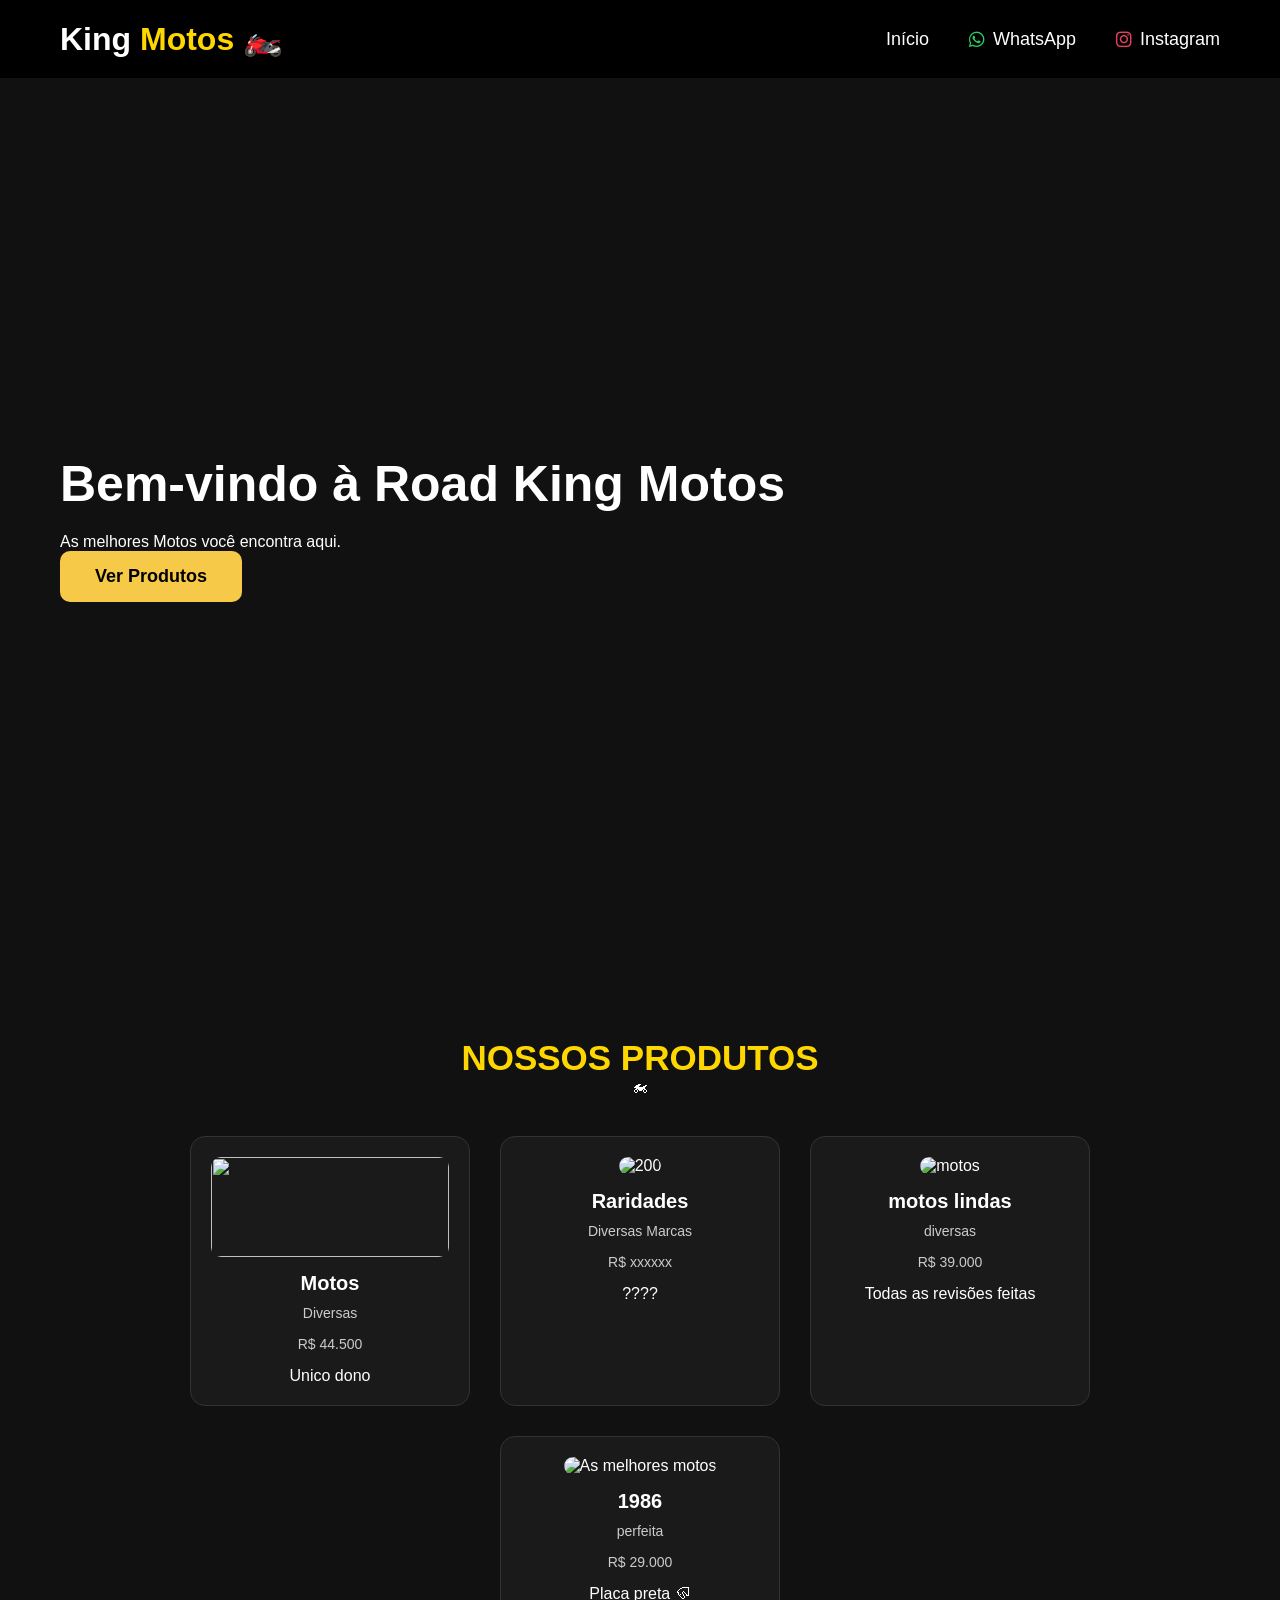
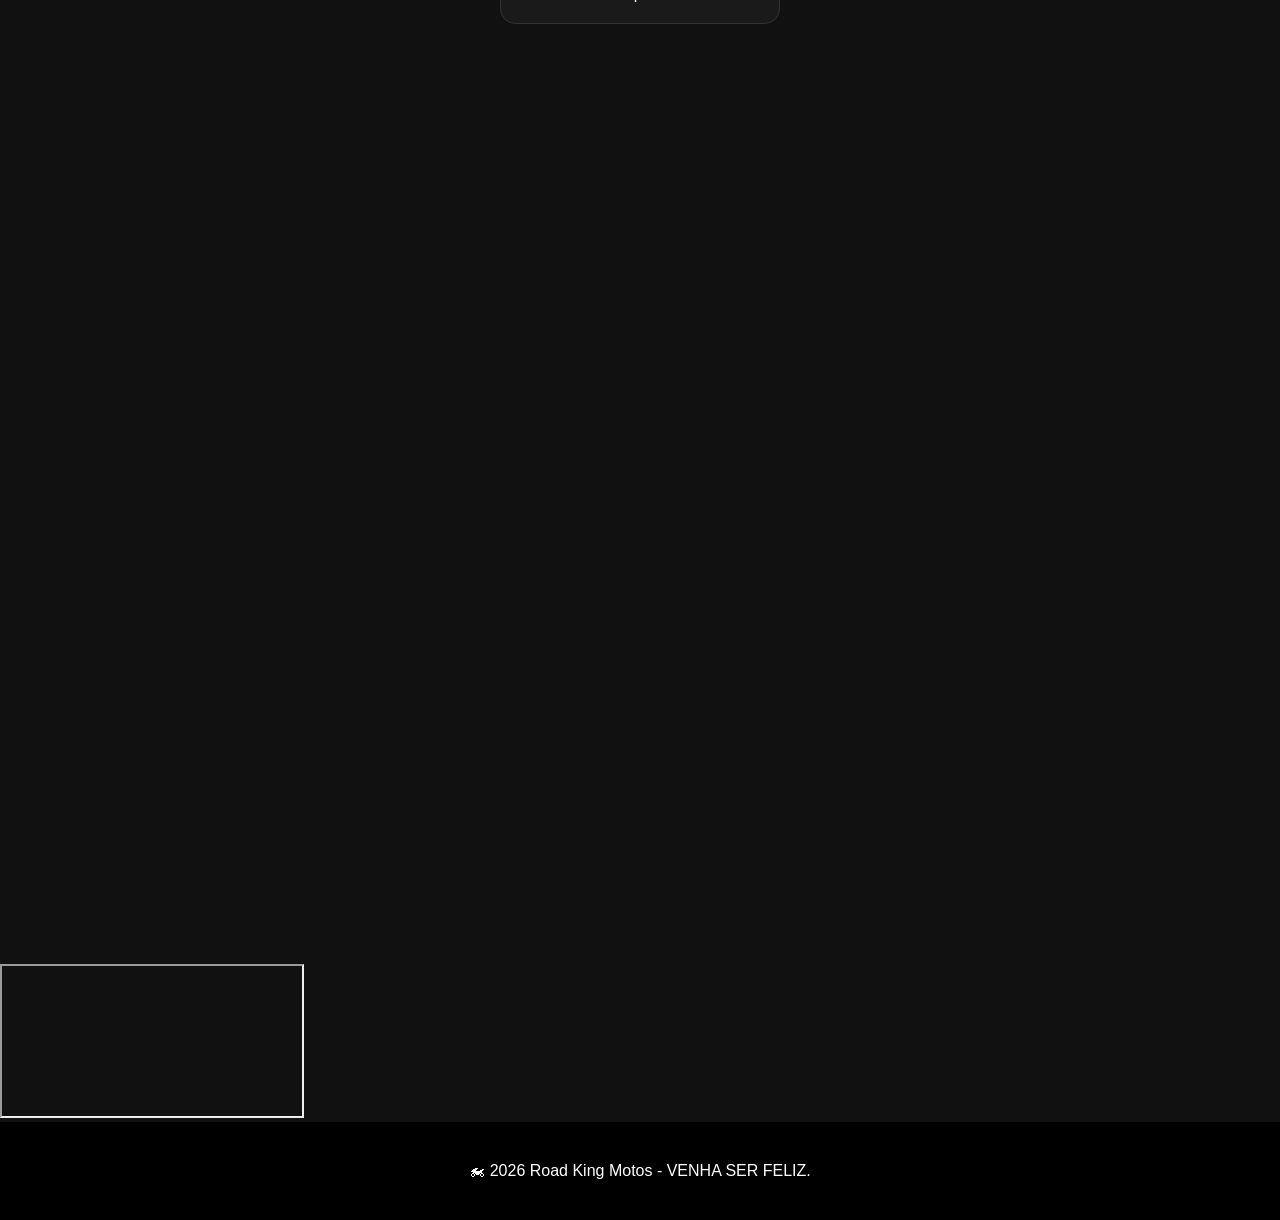
==== index.html @ 7b8b3df6 "Rename index - Copia.html to index.html" ====
<!DOCTYPE html>
<html lang="pt-br">
<head>
    <meta charset="UTF-8">
    <meta name="viewport" content="width=device-width, initial-scale=1.0">
    <title>King Motos</title>

    <link rel="stylesheet" href="index.css">

    <link rel="stylesheet" href="https://cdnjs.cloudflare.com/ajax/libs/font-awesome/6.0.0/css/all.min.css">
</head>

<body>

<header>
    <div class="logo">
        <h1> King <span>Motos &#127949;&#xFE0F;</span></h1>
    </div>
    <nav>
        <a href="#">Início</a>
        
        <a href="https://wa.me/5511962297600" target="_blank">
            <i class="fa-brands fa-whatsapp"></i> WhatsApp
        </a>

        <a href="https://www.instagram.com/fabianopiaui?utm_source=qr&igsh=NXZnNHpnM2V2ejA3" target="_blank">
            <i class="fa-brands fa-instagram"></i> Instagram
        </a>
    </nav>
</header>

<section class="secao-img1">
    <div class="texto">
        <h2>Bem-vindo à Road King Motos</h2>
        <p>As melhores Motos você encontra aqui.</p>

        <a href="#nossos-produtos">
            <button>Ver Produtos</button>
        </a>
    </div>
</section>

<main id="nossos-produtos">
    <ul class="produtos-titulo">
        <li>Nossos Produtos</li>&#127949;
    </ul>

    <div class="container">
        <div class="card">
            <img src="./img/produtos/images.jpg" width="200" height="100">
            <h2>Motos</h2>
            <p>Diversas </p>
            <p class="preço">R$ 44.500</p>Unico dono
        </div>

        <div class="card">
            <img src="./img/produtos/retroroad.webp" alt="200">
            <h2>Raridades</h2>
            <p>Diversas Marcas</p>
            <p class="preço">R$ xxxxxx</p>????
        </div>
        <div class="card">
            <img src="./img/produtos/motos.antiga.jpg" alt="motos">
            <h2>motos lindas</h2>
            <p>diversas</p>
            <p class="preço">R$ 39.000</p>Todas as revisões feitas
        </div>
        <div class="card">
            <img src="./img/1986.jpg" alt="As melhores motos">
            <h2>1986</h2>
            <p>perfeita </p>
            <p class="preço">R$ 29.000</p>Placa preta &#129591;
        </div>
        </div>
</main>

<section class="secao-img2"></section> 
<div class="container-flex">
    <iframe src="https://www.google.com/maps/embed?pb=!1m18!1m12!1m3!1d3654.3762044916803!2d-46.548263125417755!3d-23.662500765314242!2m3!1f0!2f0!3f0!3m2!1i1024!2i768!4f13.1!3m3!1m2!1s0x94ce42fa87ca9125%3A0x3316667a990a7ba7!2sR.%20Corumb%C3%A1%2C%20372%20-%20Vila%20Alice%2C%20Santo%20Andr%C3%A9%20-%20SP%2C%2009041-270!5e0!3m2!1spt-BR!2sbr!4v1776347235772!5m2!1spt-BR!2sbr" width="400" height="300" style="border:0;" allowfullscreen="" loading="lazy" referrerpolicy="no-referrer-when-downgrade"></iframe>
</div>
<div class="video">
    <iframe src="https://youtu.be/TsQVTlcSUlQ"></iframe>
</div>

<footer>
    <p>&#127949; 2026 Road King Motos -  VENHA SER FELIZ.</p>
</footer>

</body>
</html>
---- index.css ----
/* RESET GERAL */
*{
    margin: 0;
    padding: 0;
    box-sizing: border-box;
    font-family: Arial, Helvetica, sans-serif;
    scroll-behavior: smooth; /* Faz o scroll ficar suave ao clicar no botão */
}

body{
    background-color: #111;
    color: white;
}

/* MENU SUPERIOR */
header{
    background-color: black;
    display: flex;
    justify-content: space-between;
    align-items: center;
    padding: 20px 60px;
    position: sticky;
    top: 0;
    z-index: 1000;
}

.logo span{
    color: gold;
}

nav {
    display: flex;
    align-items: center;
}

nav a{
    color: white !important;
    text-decoration: none;
    margin-left: 40px;
    font-size: 18px;
    display: flex;
    align-items: center;
    gap: 8px;
    transition: 0.3s;
}

nav a:hover{
    color: gold !important;
}

.fa-whatsapp { color: #25d366; }
.fa-instagram { color: #e4405f; }

/* BANNER PRINCIPAL */
.secao-img1{
    width: 100%;
    height: 100vh;
    background-image: url("./img/produtos/moto.king.jpg");
    background-size: cover;
    background-position: center 10%;
    display: flex;
    align-items: center;
    padding: 60px;
}

.texto h2{
    font-size: 50px;
    margin-bottom: 20px;
}

button{
    background: #f7c948;
    border: none;
    padding: 15px 35px;
    font-size: 18px;
    border-radius: 10px;
    cursor: pointer;
    font-weight: bold;
    transition: 0.3s;
}

button:hover{
    background: #e6b63f;
    transform: scale(1.05);
}

/* ESTILIZAÇÃO DA SEÇÃO DE PRODUTOS */
#nossos-produtos {
    padding: 60px 20px;
    background-color: #111;
}

.produtos-titulo {
    list-style: none;
    text-align: center;
    margin-bottom: 40px;
}

.produtos-titulo li {
    font-size: 35px;
    font-weight: bold;
    color: gold;
    text-transform: uppercase;
}

.container {
    display: flex;
    flex-wrap: wrap;
    justify-content: center;
    gap: 30px;
    max-width: 1200px;
    margin: 0 auto;
}

.card {
    background-color: #1a1a1a;
    border: 1px solid #333;
    padding: 20px;
    border-radius: 15px;
    text-align: center;
    width: 280px;
    transition: 0.3s;
}

.card:hover {
    border-color: gold;
    transform: translateY(-10px);
}

.card img {
    width: 100%;
    border-radius: 10px;
    margin-bottom: 15px;
}

.card h2 {
    font-size: 20px;
    margin-bottom: 10px;
}

.card p {
    font-size: 14px;
    color: #ccc;
    margin-bottom: 15px;
}

.preco {
    font-size: 22px !important;
    font-weight: bold;
    color: gold !important;
}

/* SEGUNDA IMAGEM */
.secao-img2{
    width: 100%;
    height: 60vh;
    background-image: url("./img/estrada.jpg");
    background-size: cover;
    background-position: center;
}

/* RODAPÉ */
footer{
    text-align: center;
    padding: 40px;
    background: black;
}
.container-flex {
display: flex;
flex-direction: row-reverse;
gap: 20px;
width: 100%;
padding: 20px;
}
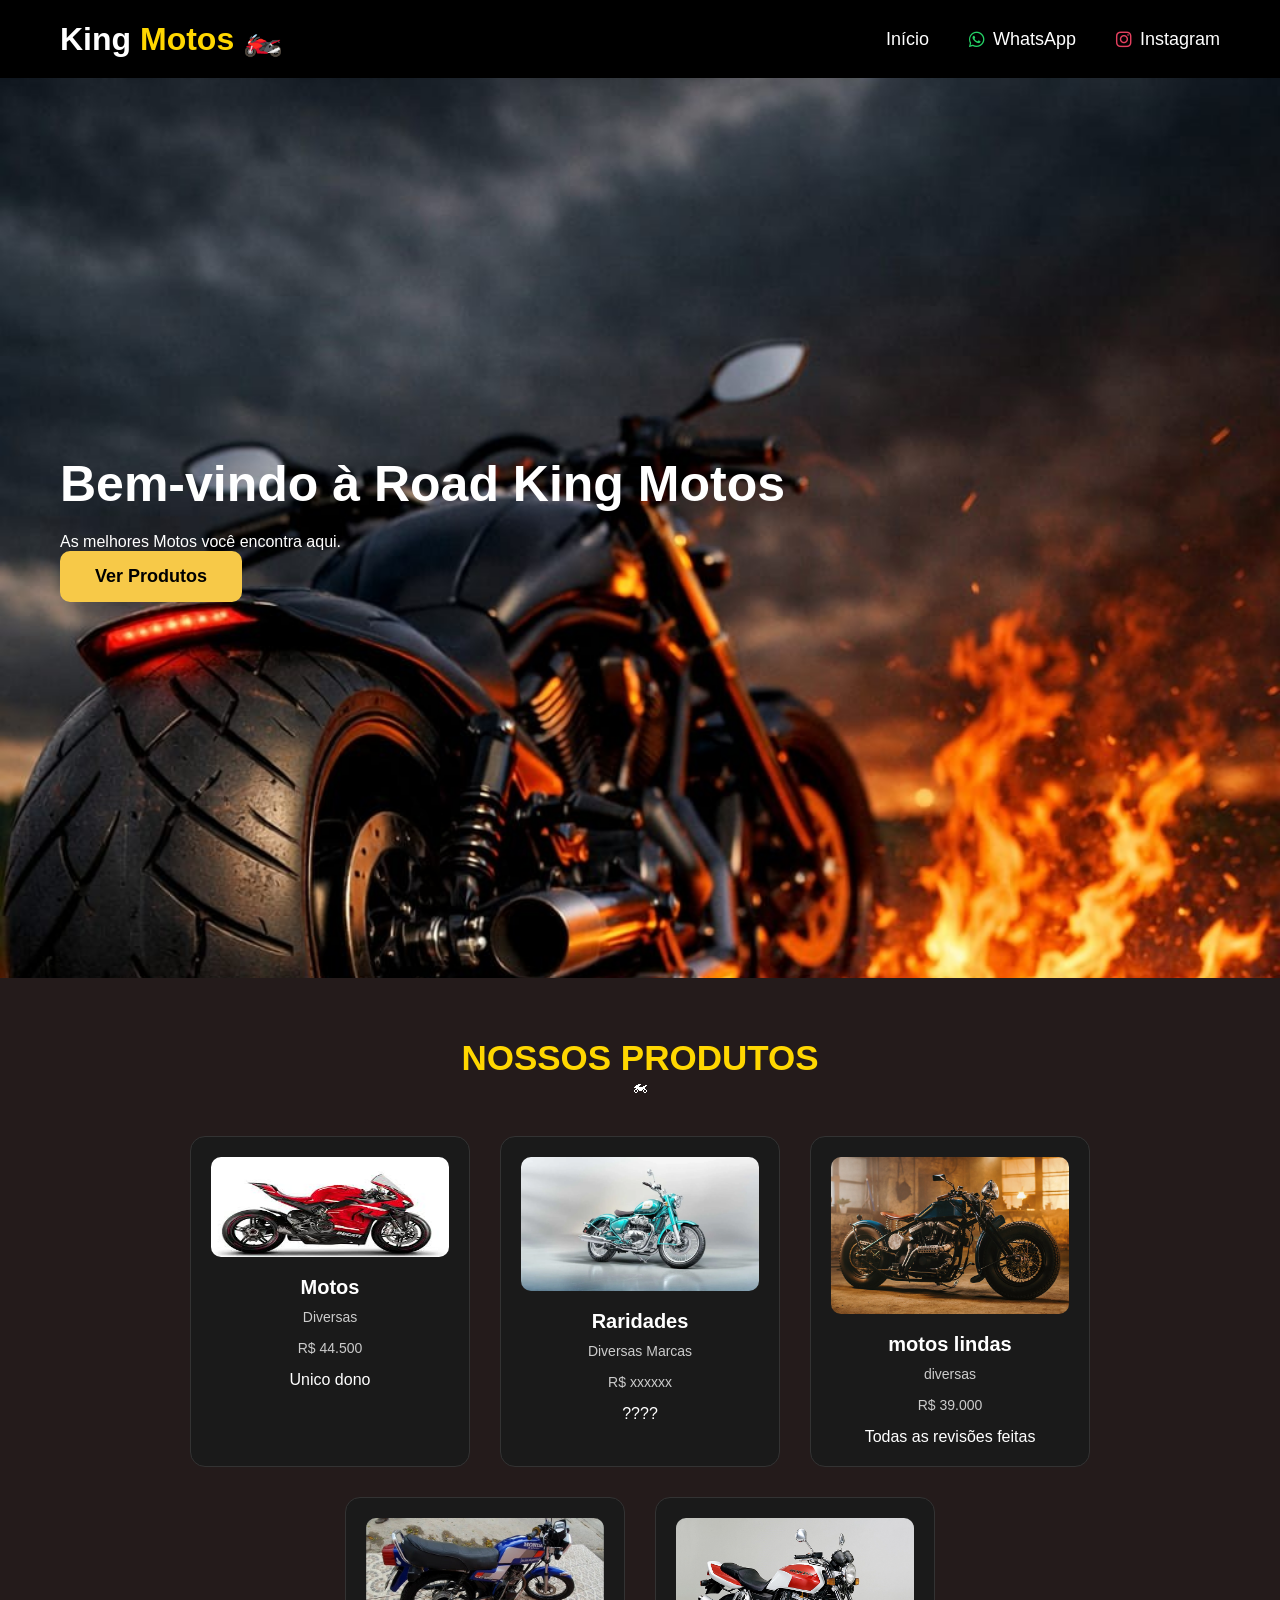
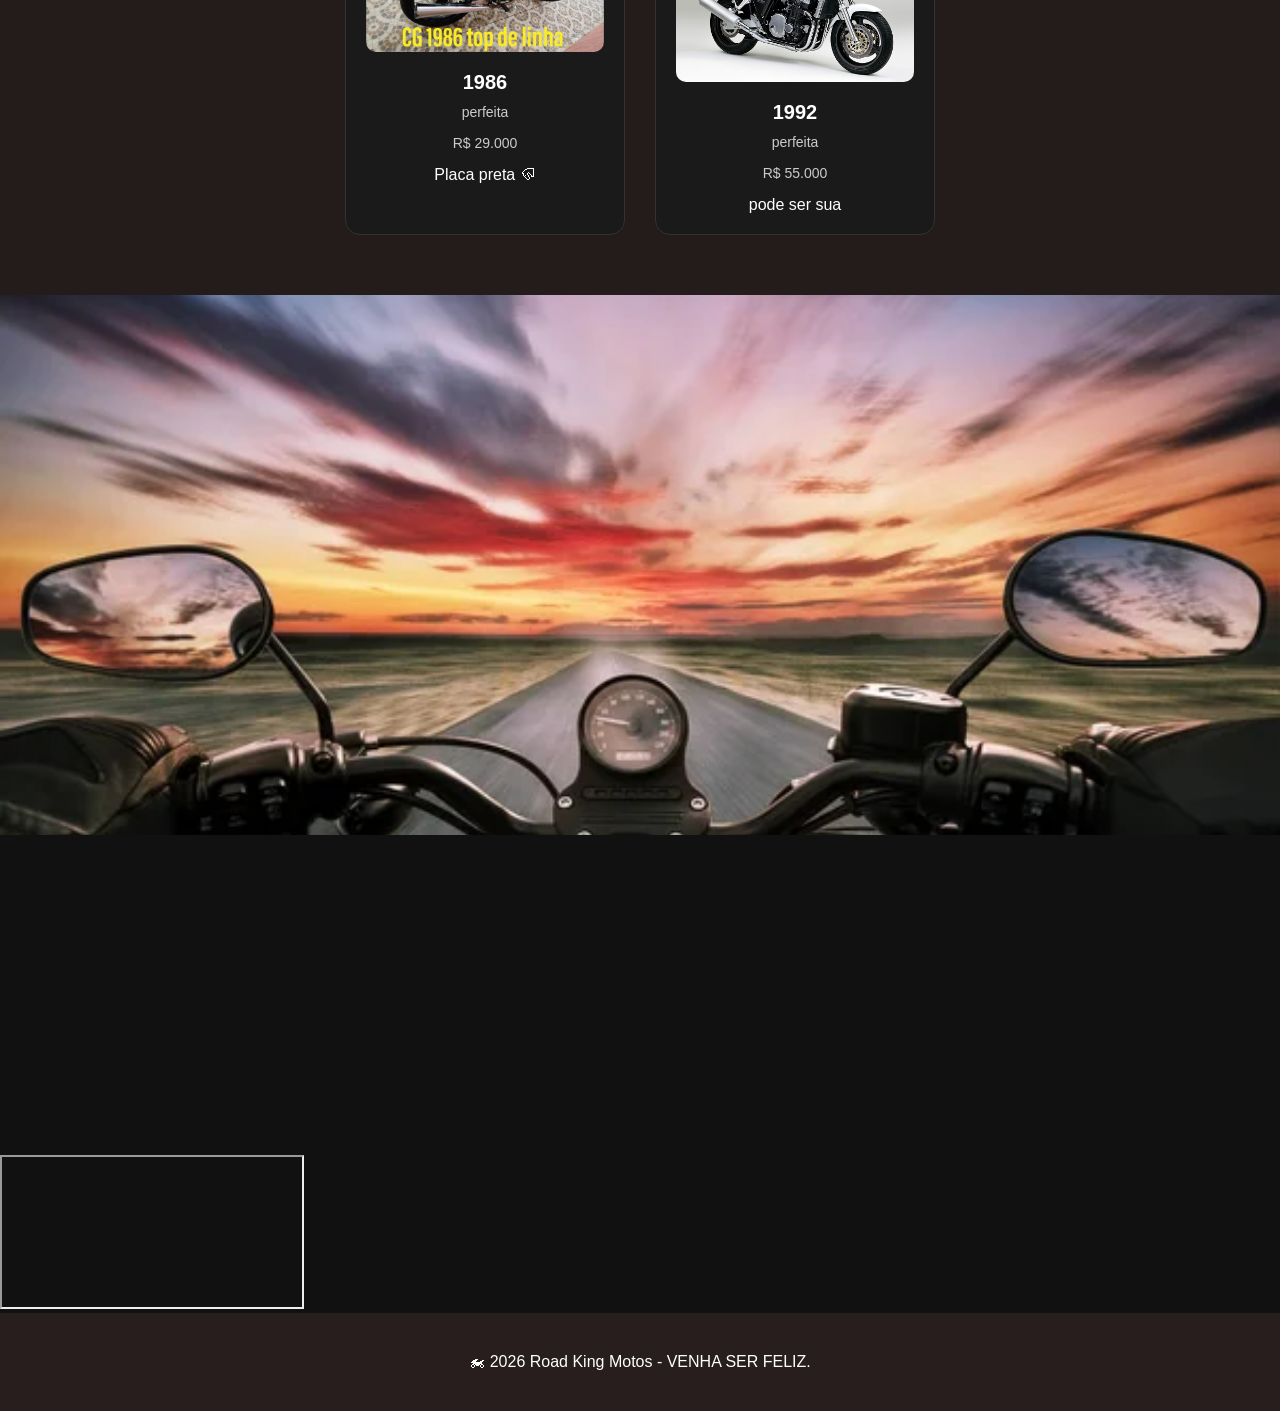
==== commit 4a0e8484: "Data em JS" ====
--- a/index.html
+++ b/index.html
@@ -4,6 +4,9 @@
     <meta charset="UTF-8">
     <meta name="viewport" content="width=device-width, initial-scale=1.0">
     <title>King Motos</title>
+    <script type="text/javascript">
+        alert('conheca nossos produtos!'); 
+    </script>
 
     <link rel="stylesheet" href="index.css">
 
@@ -44,6 +47,19 @@
     <ul class="produtos-titulo">
         <li>Nossos Produtos</li>&#127949;
     </ul>
+    <!--data-->
+    <p class="dataAtual"><script>
+        Data = new Date
+
+        //dia da semana
+        diasemana = new array('domingo','segunda-feira','terca-feira','quarta-feira','quinta-feira','sexta-feira','sabado')
+
+        mes = new array('janeiro','fevereiro','marco','abril','maio','junho','julho','agosto','setembro','outubro','novembro','dezembro')
+
+
+
+                document.write(diasemana[data.getday()] + ' , ' + data.getdate() + ' de ' + mes[data.getmonth()] + ' de ' + data.getfullyear())
+    </script></p>
 
     <div class="container">
         <div class="card">
@@ -71,6 +87,11 @@
             <p>perfeita </p>
             <p class="preço">R$ 29.000</p>Placa preta &#129591;
         </div>
+        <div class="card">
+            <img src="./img/produtos/1992_Honda.jpg" alt="As melhores motos">
+            <h2>1992</h2>
+            <p>perfeita </p>
+            <p class="preço">R$ 55.000</p>pode ser sua
         </div>
 </main>
 
--- a/index.css
+++ b/index.css
@@ -87,7 +87,7 @@
 /* ESTILIZAÇÃO DA SEÇÃO DE PRODUTOS */
 #nossos-produtos {
     padding: 60px 20px;
-    background-color: #111;
+    background-color: #241b1b;
 }
 
 .produtos-titulo {
@@ -163,12 +163,20 @@
 footer{
     text-align: center;
     padding: 40px;
-    background: black;
+    background: rgb(41, 30, 30);
 }
 .container-flex {
 display: flex;
 flex-direction: row-reverse;
-gap: 20px;
-width: 100%;
-padding: 20px;
+gap: 10px;
+width: 80%;
+padding: 10px;
 }
+
+/*estiliza a data atual*/
+.dataAtual {
+text-align: right;
+font-size: 24px;
+margin-right: 20px;
+color: #251bb4;
+}
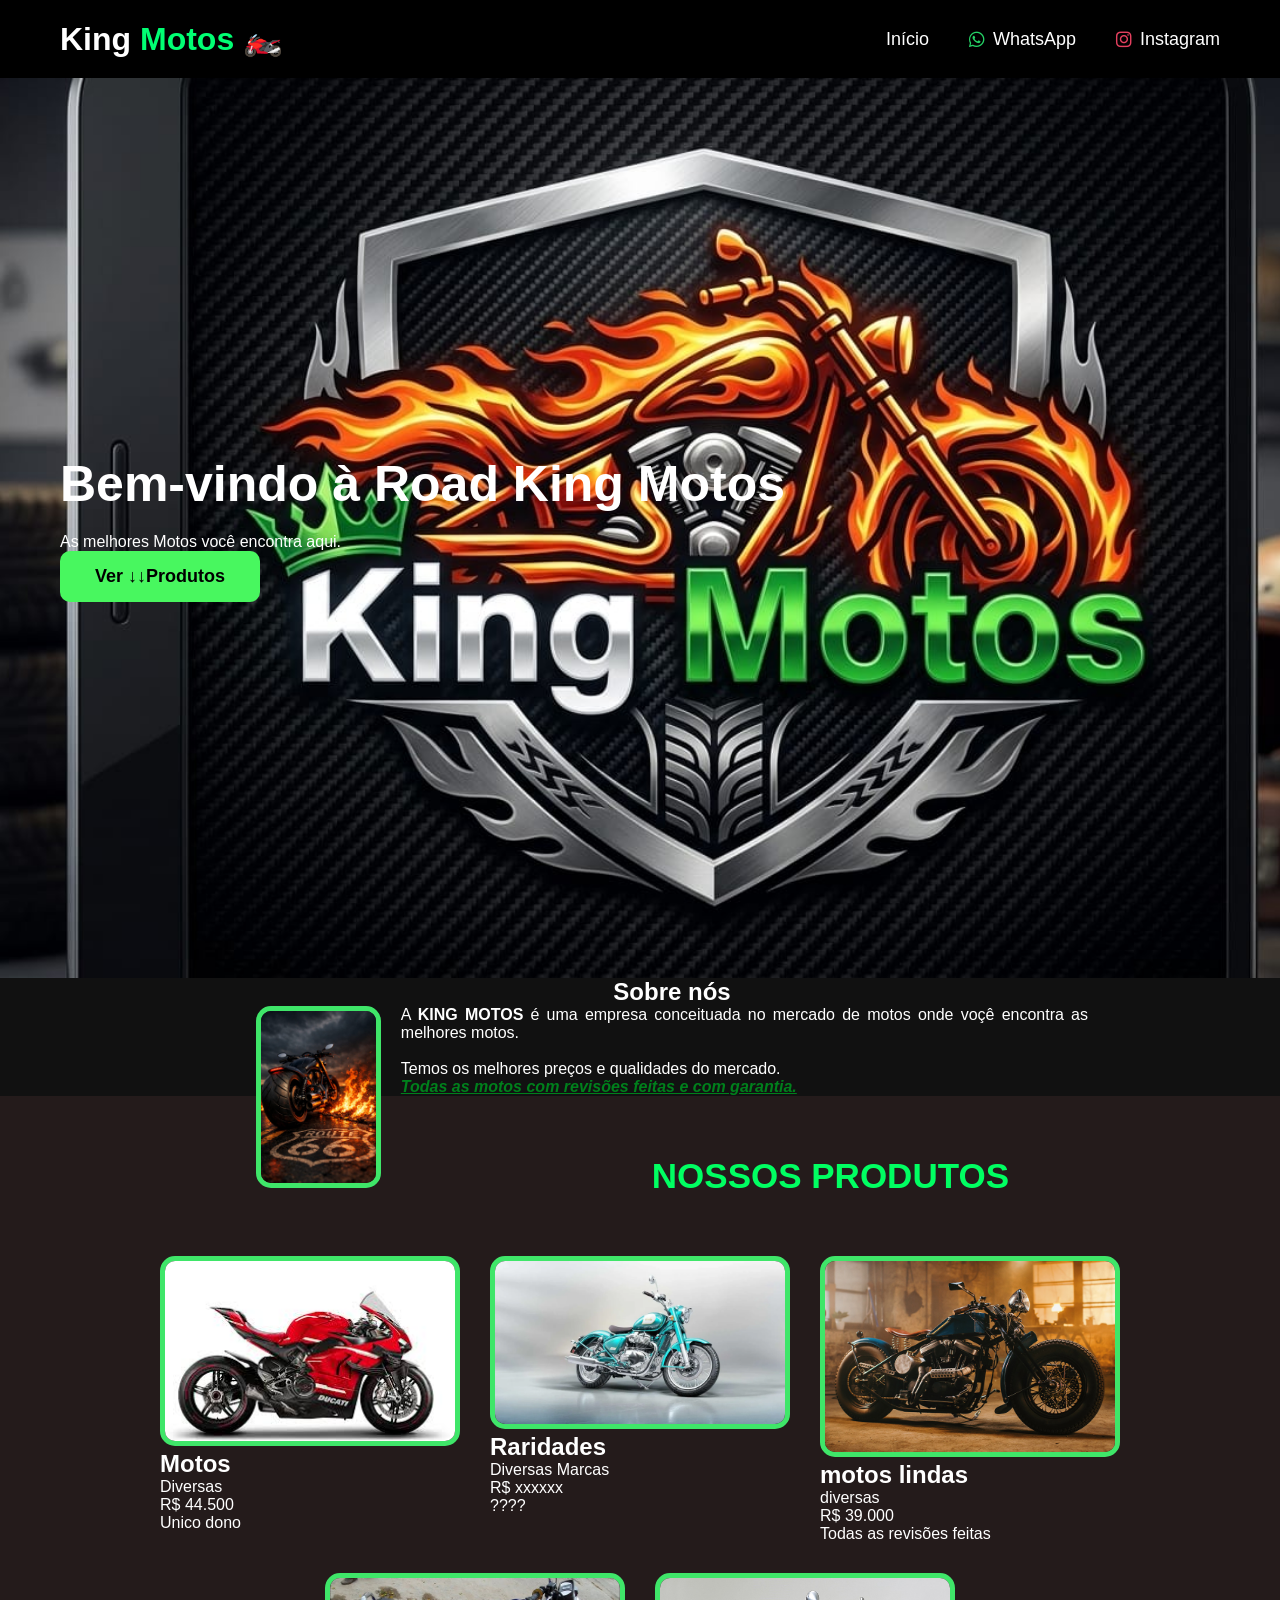
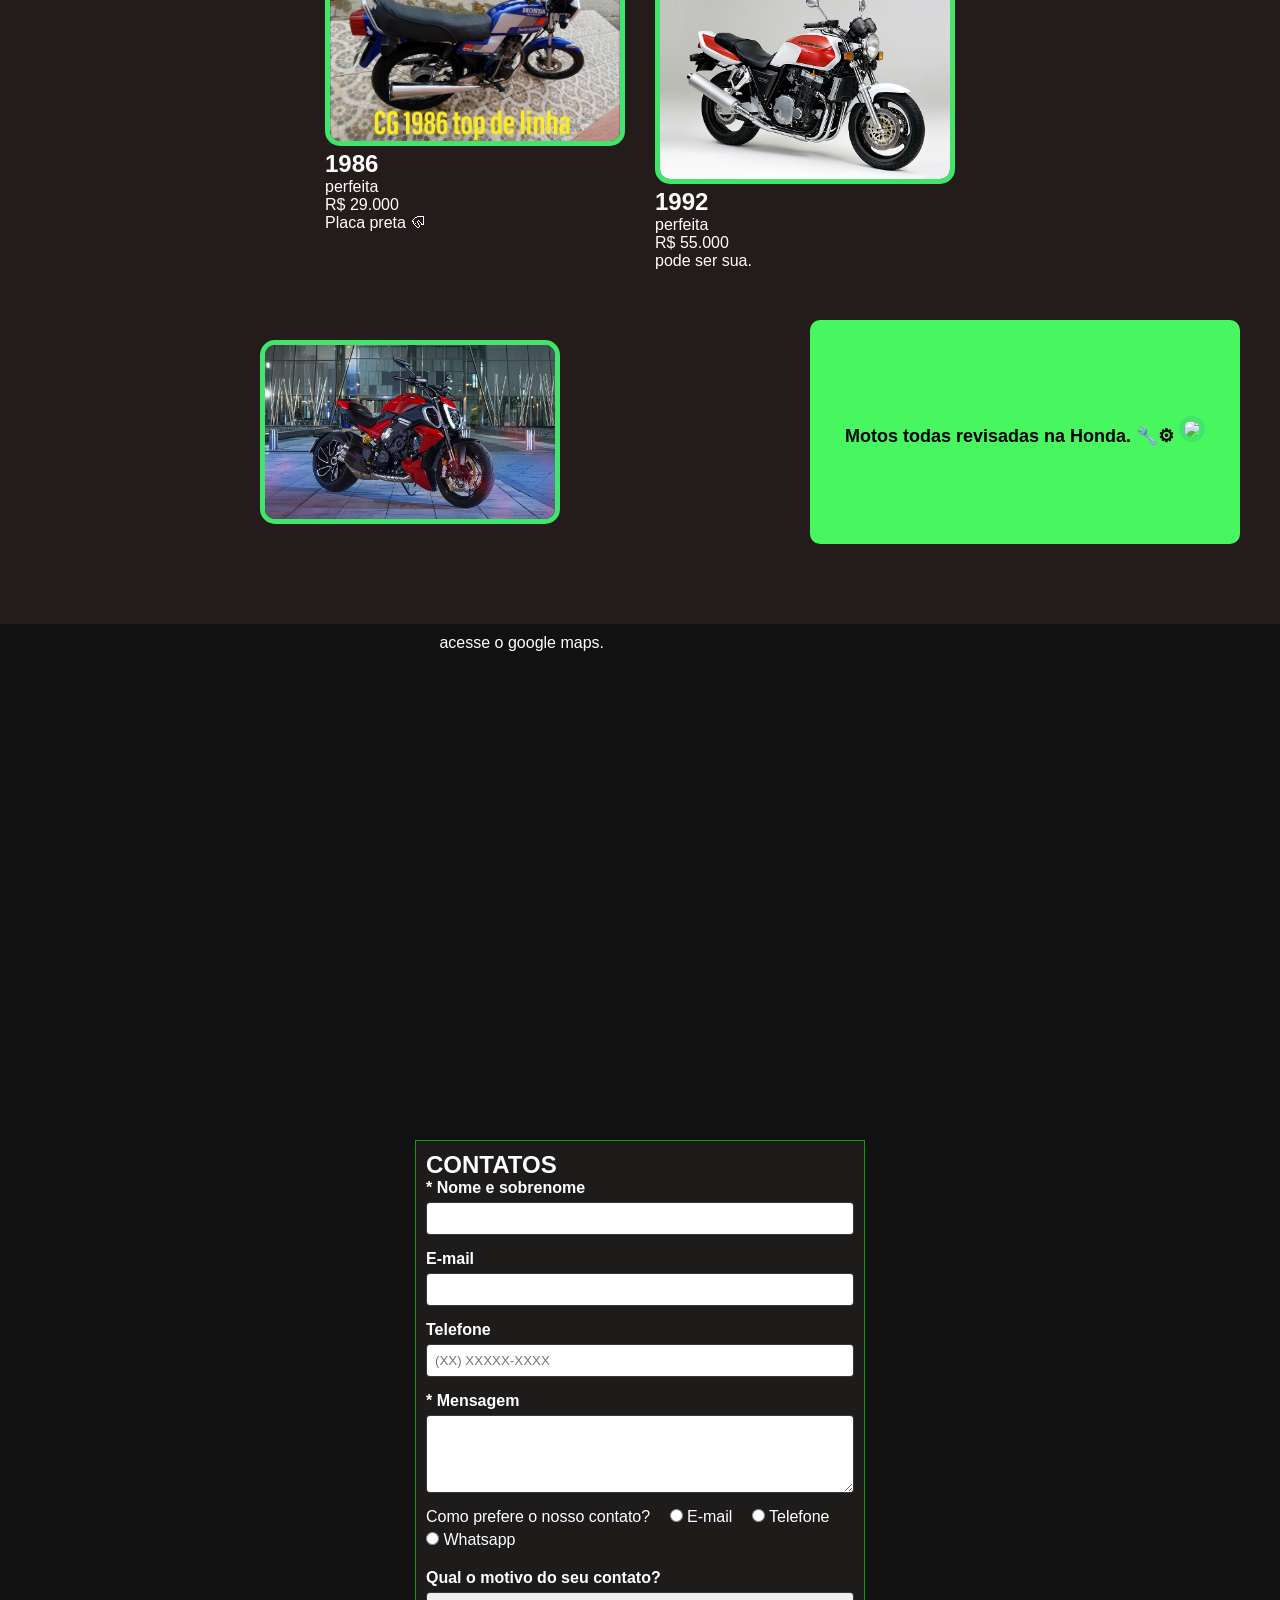
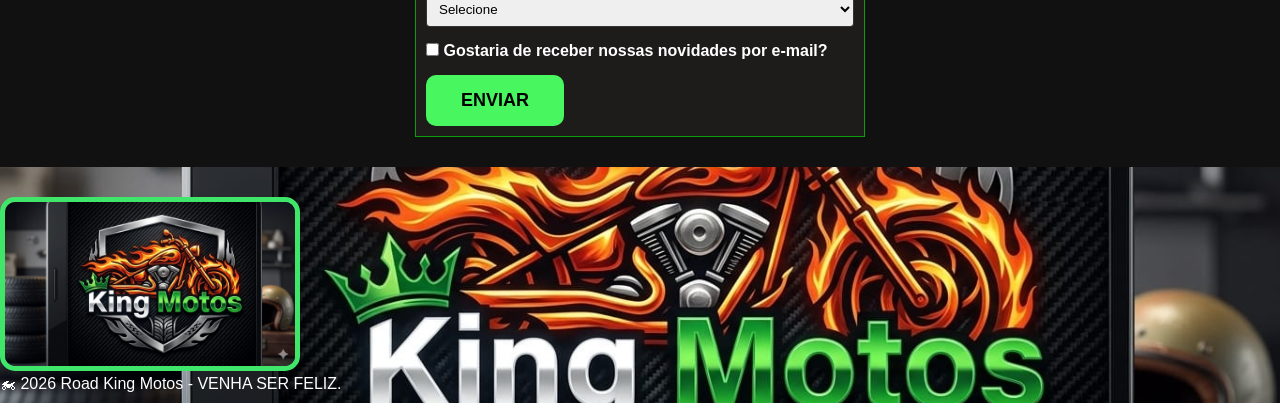
==== commit cd16059c: "Add files via upload" ====
--- a/index.html
+++ b/index.html
@@ -1,11 +1,11 @@
-<!DOCTYPE html>
+<!DOCTYPE html >
 <html lang="pt-br">
 <head>
     <meta charset="UTF-8">
     <meta name="viewport" content="width=device-width, initial-scale=1.0">
     <title>King Motos</title>
     <script type="text/javascript">
-        alert('conheca nossos produtos!'); 
+        
     </script>
 
     <link rel="stylesheet" href="index.css">
@@ -38,76 +38,156 @@
         <p>As melhores Motos você encontra aqui.</p>
 
         <a href="#nossos-produtos">
-            <button>Ver Produtos</button>
+            <button>Ver &darr;&darr;Produtos</button> 
         </a>
     </div>
 </section>
 
+
+    
+    <section class="sobre_nos">
+        <h2 class="titulo_sobrenos">Sobre nós</h2>
+        <img src="./produtos/moto.king.jpg" class="img_sobrenos"/>
+        <p>A <strong>KING MOTOS</strong> é uma empresa conceituada no mercado de motos onde voçê encontra as melhores motos.
+        <br><br>Temos os melhores preços e qualidades do mercado.
+        </p>
+        
+        <p class="texto_diferente">
+            Todas as motos com revisões feitas e com garantia.
+        </p>
+        
+    </section>
 <main id="nossos-produtos">
     <ul class="produtos-titulo">
-        <li>Nossos Produtos</li>&#127949;
+        <li>Nossos Produtos</li>
     </ul>
-    <!--data-->
-    <p class="dataAtual"><script>
-        Data = new Date
-
-        //dia da semana
-        diasemana = new array('domingo','segunda-feira','terca-feira','quarta-feira','quinta-feira','sexta-feira','sabado')
-
-        mes = new array('janeiro','fevereiro','marco','abril','maio','junho','julho','agosto','setembro','outubro','novembro','dezembro')
-
-
-
-                document.write(diasemana[data.getday()] + ' , ' + data.getdate() + ' de ' + mes[data.getmonth()] + ' de ' + data.getfullyear())
-    </script></p>
-
     <div class="container">
-        <div class="card">
-            <img src="./img/produtos/images.jpg" width="200" height="100">
+       <div class="container">
+    <div class="card">
+        <a href="pop_produtos.html" style="text-decoration: none; color: inherit;">
+            <img src="./produtos/images.jpg" alt="moto Honda CB 500">
             <h2>Motos</h2>
-            <p>Diversas </p>
+            <p>Diversas</p>
             <p class="preço">R$ 44.500</p>Unico dono
-        </div>
-
-        <div class="card">
-            <img src="./img/produtos/retroroad.webp" alt="200">
+        </a>
+    </div>
+    <div class="card">
+        <a href="pop_produtos.html" style="text-decoration: none; color: inherit;">
+            <img src="./produtos/retroroad.webp" alt="Raridades">
             <h2>Raridades</h2>
             <p>Diversas Marcas</p>
             <p class="preço">R$ xxxxxx</p>????
-        </div>
-        <div class="card">
-            <img src="./img/produtos/motos.antiga.jpg" alt="motos">
+        </a>
+    </div>
+    <div class="card">
+        <a href="pop_produtos.html" style="text-decoration: none; color: inherit;">
+            <img src="./produtos/motos.antiga.jpg" alt="motos">
             <h2>motos lindas</h2>
             <p>diversas</p>
             <p class="preço">R$ 39.000</p>Todas as revisões feitas
+        </a>
+    </div>
+    <div class="card">
+        <a href="pop_produtos.html" style="text-decoration: none; color: inherit;">
+            <img src="./produtos/img/1986.jpg" alt="As melhores motos">
+            <h2>1986</h2>
+            <p>perfeita</p>
+            <p class="preço">R$ 29.000</p>Placa preta 🨷
+        </a>
+    </div>
+    <div class="card">
+        <a href="pop_produtos.html" style="text-decoration: none; color: inherit;">
+            <img src="./produtos/1992_Honda.jpg" alt="As melhores motos">
+            <h2>1992</h2>
+            <p>perfeita</p>
+            <p class="preço">R$ 55.000</p>pode ser sua.
+        </a>
+    </div>
+</div>
+
+        <div class="container">
+            <img id="ducato" src="./produtos/ducato.jpg" alt="imagem inicial">
         </div>
-        <div class="card">
-            <img src="./img/1986.jpg" alt="As melhores motos">
-            <h2>1986</h2>
-            <p>perfeita </p>
-            <p class="preço">R$ 29.000</p>Placa preta &#129591;
-        </div>
-        <div class="card">
-            <img src="./img/produtos/1992_Honda.jpg" alt="As melhores motos">
-            <h2>1992</h2>
-            <p>perfeita </p>
-            <p class="preço">R$ 55.000</p>pode ser sua
-        </div>
+
+        <button onclick="mudarImagem()"> Motos todas revisadas na Honda.
+        &#128295;&#9881; 
+        <img id="1992_honda.jpg,ducato.jpg,images.jpg,moto.antiga.jpg,1986.jpg" src="1992_honda.jpg,ducato.jpg,images.jpg,moto.antiga.jpg,1986.jpg" onclick="detalhesmoto('1992_honda.jpg,ducato.jpg,images.jpg,moto.antiga.jpg,1986.jpg')">
+        
 </main>
-
-<section class="secao-img2"></section> 
+<section class="secao-img2"></section>                                                                     
 <div class="container-flex">
     <iframe src="https://www.google.com/maps/embed?pb=!1m18!1m12!1m3!1d3654.3762044916803!2d-46.548263125417755!3d-23.662500765314242!2m3!1f0!2f0!3f0!3m2!1i1024!2i768!4f13.1!3m3!1m2!1s0x94ce42fa87ca9125%3A0x3316667a990a7ba7!2sR.%20Corumb%C3%A1%2C%20372%20-%20Vila%20Alice%2C%20Santo%20Andr%C3%A9%20-%20SP%2C%2009041-270!5e0!3m2!1spt-BR!2sbr!4v1776347235772!5m2!1spt-BR!2sbr" width="400" height="300" style="border:0;" allowfullscreen="" loading="lazy" referrerpolicy="no-referrer-when-downgrade"></iframe>
-</div>
+    acesse o google maps.
+</div> 
 <div class="video">
-    <iframe src="https://youtu.be/TsQVTlcSUlQ"></iframe>
+    <iframe
+     width=“100” height=“100”
+     src="https://www.youtube.com/embed/TsQVTlcSUlQ?si=Dkss7TPMz_RYvM8s" title="YouTube video player" frameborder="0" allow="accelerometer; autoplay; clipboard-write; encrypted-media; gyroscope; picture-in-picture; web-share" referrerpolicy="strict-origin-when-cross-origin" allowfullscreen></iframe>
 </div>
 
+<!-- NOVA SEÇÃO: CONTATOS (Baseada na imagem fornecida) -->
+<section class="contatos-container">
+    <h2>CONTATOS</h2>
+    
+    <form class="formulario-contato">
+        <!-- 1. Caixas de Texto -->
+        <div class="campo">
+            <label for="nome">* Nome e sobrenome</label>
+            <input type="text" id="nome" name="nome" required>
+        </div>
+
+        <div class="campo">
+            <label for="email">E-mail</label>
+            <input type="email" id="email" required name="email">
+        </div>
+
+        <div class="campo">
+            <label for="telefone">Telefone</label>
+            <input type="tel" id="telefone" maxlength="11" name="telefone" required placeholder="(XX) XXXXX-XXXX">
+        </div>
+
+        <!-- 2. Textarea -->
+        <div class="campo">
+            <label for="mensagem">* Mensagem</label>
+            <textarea id="mensagem" name="mensagem" rows="4" required></textarea>
+        </div>
+
+        <!-- 3. Radio Button -->
+        <div class="campo-opcao">
+            <label>Como prefere o nosso contato?</label>
+            <label><input type="radio" name="preferencia_contato" value="email"> E-mail</label>
+            <label><input type="radio" name="preferencia_contato" value="telefone"> Telefone</label>
+            <label><input type="radio" name="preferencia_contato" value="whatsapp"> Whatsapp</label>
+        </div>
+
+        <!-- 4. Combo box -->
+        <div class="campo">
+            <label for="motivo">Qual o motivo do seu contato?</label>
+            <select id="motivo" name="motivo">
+                <option value="">Selecione</option>
+                <option value="duvida">Dúvidas</option>
+                <option value="orcamento">Orçamento</option>
+                <option value="sugestao">Sugestões</option>
+            </select>
+        </div>
+
+        <!-- 5. Check box -->
+        <div class="campo-checkbox">
+            <label>
+                <input type="checkbox" name="receber_novidades"> Gostaria de receber nossas novidades por e-mail?
+            </label>
+        </div>
+        <button onclick="mudarImagem()">ENVIAR</button>
+    </form>
+</section>
+
 <footer>
+    <img src="./produtos/logo.jpg" title="King Motos" class="logo_footer"/>
     <p>&#127949; 2026 Road King Motos -  VENHA SER FELIZ.</p>
 </footer>
 
 </body>
 </html>
+
       
     
--- a/index.css
+++ b/index.css
@@ -25,7 +25,7 @@
 }
 
 .logo span{
-    color: gold;
+    color: rgb(0, 255, 115);
 }
 
 nav {
@@ -55,7 +55,7 @@
 .secao-img1{
     width: 100%;
     height: 100vh;
-    background-image: url("./img/produtos/moto.king.jpg");
+    background-image: url("./produtos/logo.jpg");
     background-size: cover;
     background-position: center 10%;
     display: flex;
@@ -69,7 +69,7 @@
 }
 
 button{
-    background: #f7c948;
+    background: #48f75f;
     border: none;
     padding: 15px 35px;
     font-size: 18px;
@@ -80,7 +80,7 @@
 }
 
 button:hover{
-    background: #e6b63f;
+    background: #3fe669;
     transform: scale(1.05);
 }
 
@@ -99,8 +99,30 @@
 .produtos-titulo li {
     font-size: 35px;
     font-weight: bold;
-    color: gold;
+    color: rgb(0, 255, 98);
     text-transform: uppercase;
+}
+/*Imagnes do sobre nós*/
+.img_sobrenos {
+    width: 15%;
+    float: left;
+    margin-right: 20px;
+}
+.titulo_sobrenos {
+    clear: left;
+    text-align: center;
+}
+.texto_diferente {
+    color: rgb(0, 128, 28);
+    font-weight: bold;
+    font-style: italic;
+    text-decoration: underline;
+}
+.sobre_nos {
+    margin: 0;
+    text-align: justify;
+    width: 65%;
+    margin-left: 20%;
 }
 
 .container {
@@ -111,59 +133,38 @@
     max-width: 1200px;
     margin: 0 auto;
 }
-
-.card {
-    background-color: #1a1a1a;
-    border: 1px solid #333;
-    padding: 20px;
-    border-radius: 15px;
-    text-align: center;
-    width: 280px;
+.card a {
+    text-decoration: none; /* Remove o sublinhado azul */
+    color: inherit;        /* Mantém a cor original do seu texto */
+    display: block;        /* Garante que o link ocupe todo o espaço do card */
+}
+
+.card:hover {
+    transform: scale(1.02); /* Efeito opcional: aumenta levemente ao passar o mouse */
     transition: 0.3s;
-}
-
-.card:hover {
-    border-color: gold;
-    transform: translateY(-10px);
-}
-
-.card img {
-    width: 100%;
-    border-radius: 10px;
-    margin-bottom: 15px;
-}
-
-.card h2 {
-    font-size: 20px;
-    margin-bottom: 10px;
-}
-
-.card p {
-    font-size: 14px;
-    color: #ccc;
-    margin-bottom: 15px;
-}
-
-.preco {
-    font-size: 22px !important;
-    font-weight: bold;
-    color: gold !important;
 }
 
 /* SEGUNDA IMAGEM */
 .secao-img2{
-    width: 100%;
-    height: 60vh;
-    background-image: url("./img/estrada.jpg");
+    width: 0%;
+    height: 40%;
+    background-image: url("./produtos/moto.king.jpg");
     background-size: cover;
     background-position: center;
 }
+.video{
+    padding: 1% 0 0 20%;
+     width: 20px;
+}
 
 /* RODAPÉ */
 footer{
-    text-align: center;
-    padding: 40px;
-    background: rgb(41, 30, 30);
+    background: url("./produtos/logo.jpg");
+    background-size: cover;
+    background-position: center;
+    background-color: #25d366(0, 0, 0, 0.6);
+    background-blend-mode: darken;
+    padding: 30px 10px 10px 0;
 }
 .container-flex {
 display: flex;
@@ -173,10 +174,61 @@
 padding: 10px;
 }
 
-/*estiliza a data atual*/
-.dataAtual {
-text-align: right;
-font-size: 24px;
-margin-right: 20px;
-color: #251bb4;
-}
+
+
+.container {
+    margin: 20px auto;
+}
+
+img {
+    width: 300px;
+    height: auto;
+    border:  5px solid #3fe669;
+    border-radius: 15px;
+    box-shadow: 0 4px 8px rgba(red, green, blue, alpha);
+    transition: transform 0.3s; 
+}
+
+.contatos-container {
+    max-width: 450px;
+    margin: 30px auto;
+    padding: 10px;
+    border: 1px solid #0ab10ade;
+    background-color: #221f1fcc;
+    font-family: sans-serif;
+}
+
+.formulario-contato .campo {
+    margin-bottom: 15px;
+    display: flex;
+    flex-direction: column;
+}
+
+.formulario-contato label {
+    margin-bottom: 5px;
+    font-weight: bold;
+}
+
+.formulario-contato input[type="text"],
+.formulario-contato input[type="email"],
+.formulario-contato input[type="tel"],
+.formulario-contato textarea,
+.formulario-contato select {
+    padding: 8px;
+    border: 1px solid #161515d8;
+    border-radius: 4px;
+    width: 100%;
+    box-sizing: border-box;
+}
+
+.formulario-contato .campo-opcao,
+.formulario-contato .campo-checkbox {
+    margin-bottom: 15px;
+}
+
+.formulario-contato .campo-opcao label {
+    display: inline-block;
+    margin-right: 15px;
+    font-weight: normal;
+}
+
